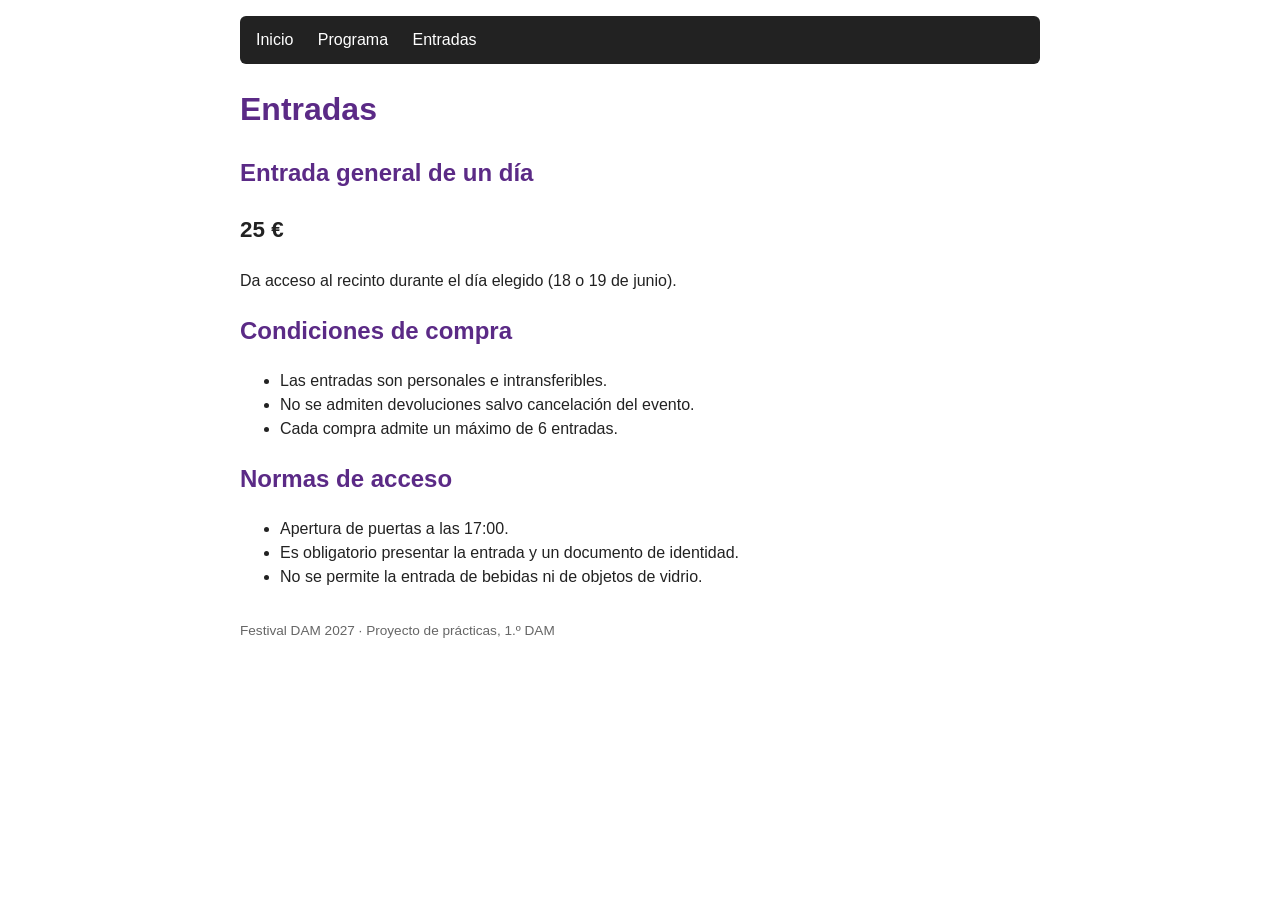
==== entradas.html @ ad325f2a "Estructura inicial del proyecto" ====
<!DOCTYPE html>
<html lang="es">
<head>
  <meta charset="UTF-8">
  <meta name="viewport" content="width=device-width, initial-scale=1.0">
  <title>Entradas - Festival DAM 2027</title>
  <link rel="stylesheet" href="style.css">
</head>
<body>
  <nav>
    <a href="index.html">Inicio</a>
    <a href="programa.html">Programa</a>
    <a href="entradas.html">Entradas</a>
  </nav>

  <h1>Entradas</h1>

  <section id="entrada-general">
    <h2>Entrada general de un día</h2>
    <p class="precio">25 €</p>
    <p>Da acceso al recinto durante el día elegido (18 o 19 de junio).</p>
  </section>

  <section id="condiciones">
    <h2>Condiciones de compra</h2>
    <ul>
      <li>Las entradas son personales e intransferibles.</li>
      <li>No se admiten devoluciones salvo cancelación del evento.</li>
      <li>Cada compra admite un máximo de 6 entradas.</li>
    </ul>
  </section>

  <section id="normas-acceso">
    <h2>Normas de acceso</h2>
    <ul>
      <li>Apertura de puertas a las 17:00.</li>
      <li>Es obligatorio presentar la entrada y un documento de identidad.</li>
      <li>No se permite la entrada de bebidas ni de objetos de vidrio.</li>
    </ul>
  </section>

  <footer>Festival DAM 2027 · Proyecto de prácticas, 1.º DAM</footer>
</body>
</html>
---- style.css ----
body {
  font-family: Arial, Helvetica, sans-serif;
  max-width: 800px;
  margin: 0 auto;
  padding: 1rem;
  line-height: 1.5;
  color: #222;
}

nav {
  background: #222;
  padding: 0.75rem 1rem;
  border-radius: 6px;
}

nav a {
  color: #fff;
  margin-right: 1.25rem;
  text-decoration: none;
}

nav a:hover {
  text-decoration: underline;
}

h1, h2 {
  color: #5b2a86;
}

table {
  border-collapse: collapse;
  width: 100%;
  margin-bottom: 1.5rem;
}

th, td {
  border: 1px solid #ccc;
  padding: 0.5rem;
  text-align: left;
}

th {
  background: #eee;
}

.precio {
  font-size: 1.4rem;
  font-weight: bold;
}

footer {
  margin-top: 2rem;
  font-size: 0.85rem;
  color: #666;
}
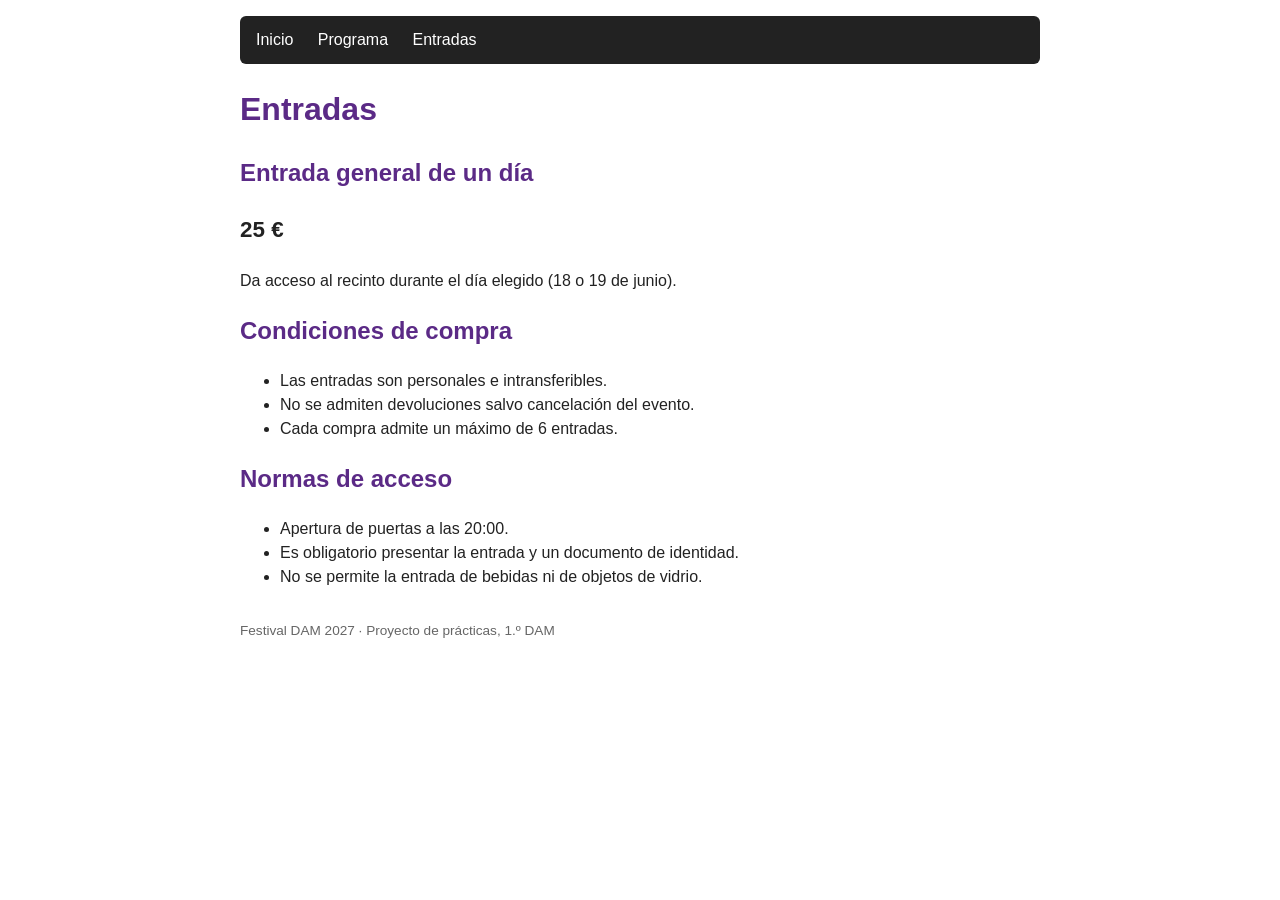
==== commit 9e0dc5f7: "Actualiza normas de acceso" ====
--- a/entradas.html
+++ b/entradas.html
@@ -33,7 +33,7 @@
   <section id="normas-acceso">
     <h2>Normas de acceso</h2>
     <ul>
-      <li>Apertura de puertas a las 17:00.</li>
+      <li>Apertura de puertas a las 20:00.</li>
       <li>Es obligatorio presentar la entrada y un documento de identidad.</li>
       <li>No se permite la entrada de bebidas ni de objetos de vidrio.</li>
     </ul>
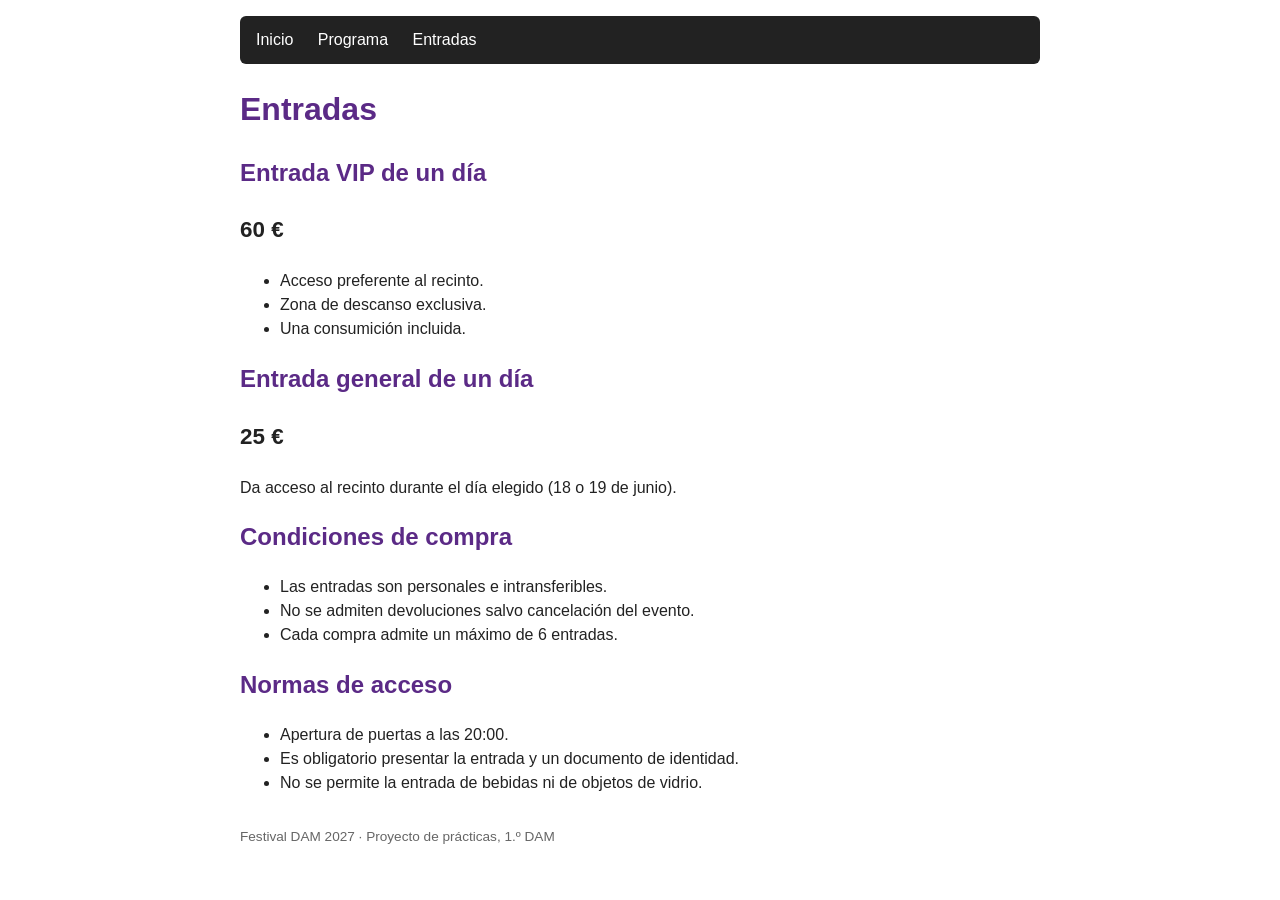
==== commit 915daf0d: "Añade entrada VIP de un día" ====
--- a/entradas.html
+++ b/entradas.html
@@ -14,6 +14,16 @@
   </nav>
 
   <h1>Entradas</h1>
+
+    <section id="entrada-vip">
+    <h2>Entrada VIP de un día</h2>
+    <p class="precio">60 €</p>
+    <ul>
+      <li>Acceso preferente al recinto.</li>
+      <li>Zona de descanso exclusiva.</li>
+      <li>Una consumición incluida.</li>
+    </ul>
+  </section>
 
   <section id="entrada-general">
     <h2>Entrada general de un día</h2>
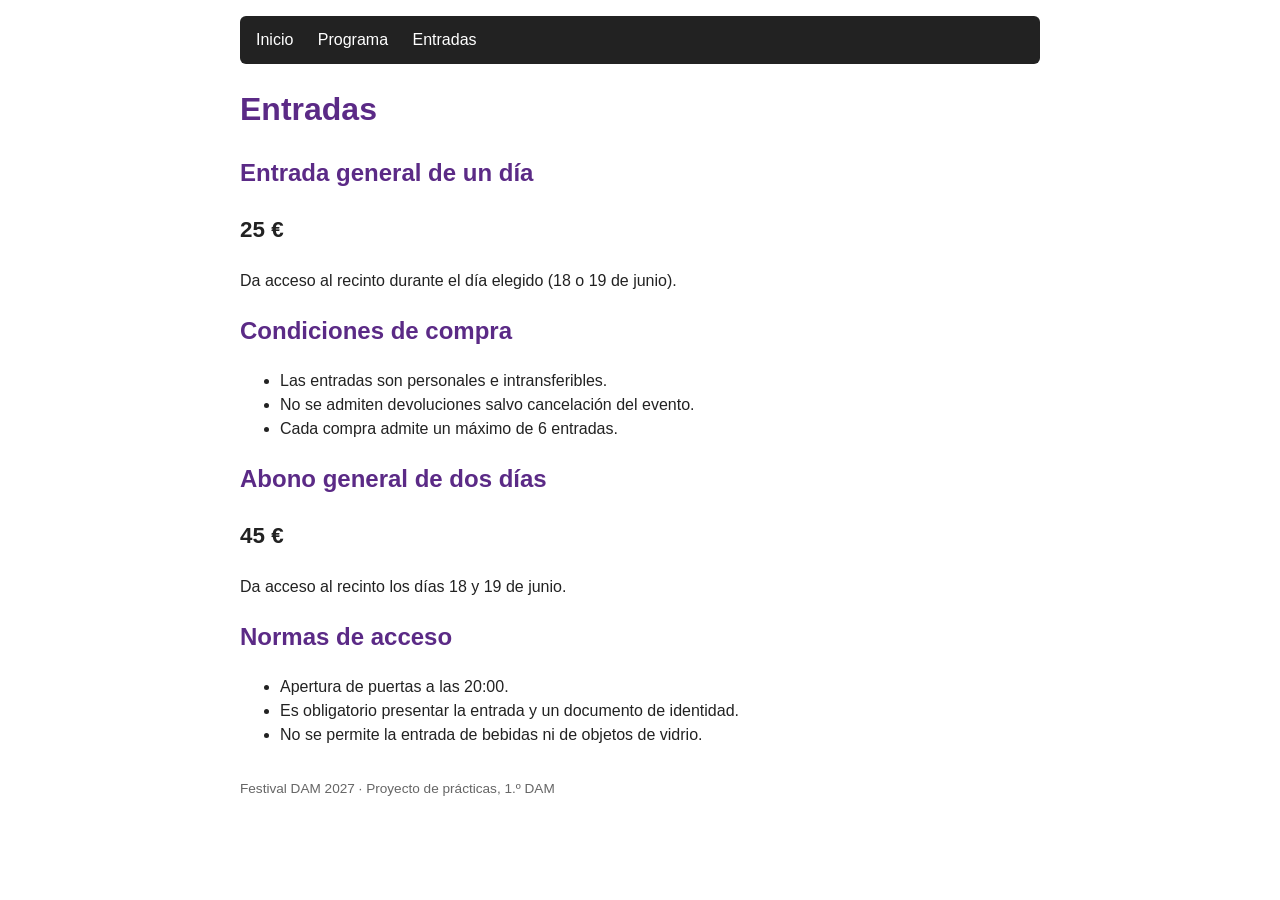
==== commit fbff154e: "Añade abono general de dos días" ====
--- a/entradas.html
+++ b/entradas.html
@@ -15,16 +15,6 @@
 
   <h1>Entradas</h1>
 
-    <section id="entrada-vip">
-    <h2>Entrada VIP de un día</h2>
-    <p class="precio">60 €</p>
-    <ul>
-      <li>Acceso preferente al recinto.</li>
-      <li>Zona de descanso exclusiva.</li>
-      <li>Una consumición incluida.</li>
-    </ul>
-  </section>
-
   <section id="entrada-general">
     <h2>Entrada general de un día</h2>
     <p class="precio">25 €</p>
@@ -40,6 +30,12 @@
     </ul>
   </section>
 
+  <section id="abono-dos-dias">
+    <h2>Abono general de dos días</h2>
+    <p class="precio">45 €</p>
+    <p>Da acceso al recinto los días 18 y 19 de junio.</p>
+  </section>
+
   <section id="normas-acceso">
     <h2>Normas de acceso</h2>
     <ul>
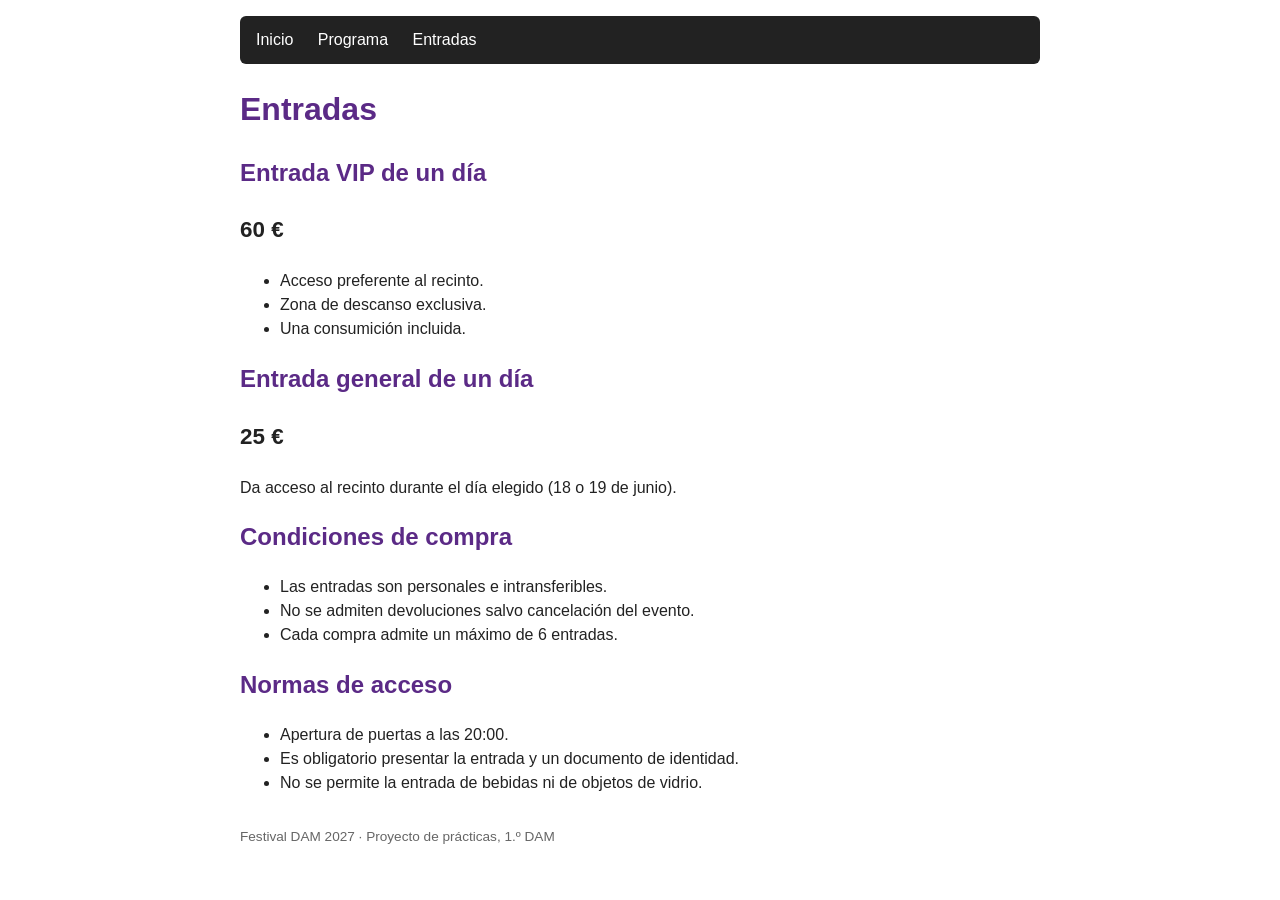
==== commit ba18227d: "Merge pull request #1 from ortizrosario26/feature/mejora-a Añade entrada VIP y nuevo eslogan" ====
--- a/entradas.html
+++ b/entradas.html
@@ -15,6 +15,16 @@
 
   <h1>Entradas</h1>
 
+    <section id="entrada-vip">
+    <h2>Entrada VIP de un día</h2>
+    <p class="precio">60 €</p>
+    <ul>
+      <li>Acceso preferente al recinto.</li>
+      <li>Zona de descanso exclusiva.</li>
+      <li>Una consumición incluida.</li>
+    </ul>
+  </section>
+
   <section id="entrada-general">
     <h2>Entrada general de un día</h2>
     <p class="precio">25 €</p>
@@ -30,12 +40,6 @@
     </ul>
   </section>
 
-  <section id="abono-dos-dias">
-    <h2>Abono general de dos días</h2>
-    <p class="precio">45 €</p>
-    <p>Da acceso al recinto los días 18 y 19 de junio.</p>
-  </section>
-
   <section id="normas-acceso">
     <h2>Normas de acceso</h2>
     <ul>
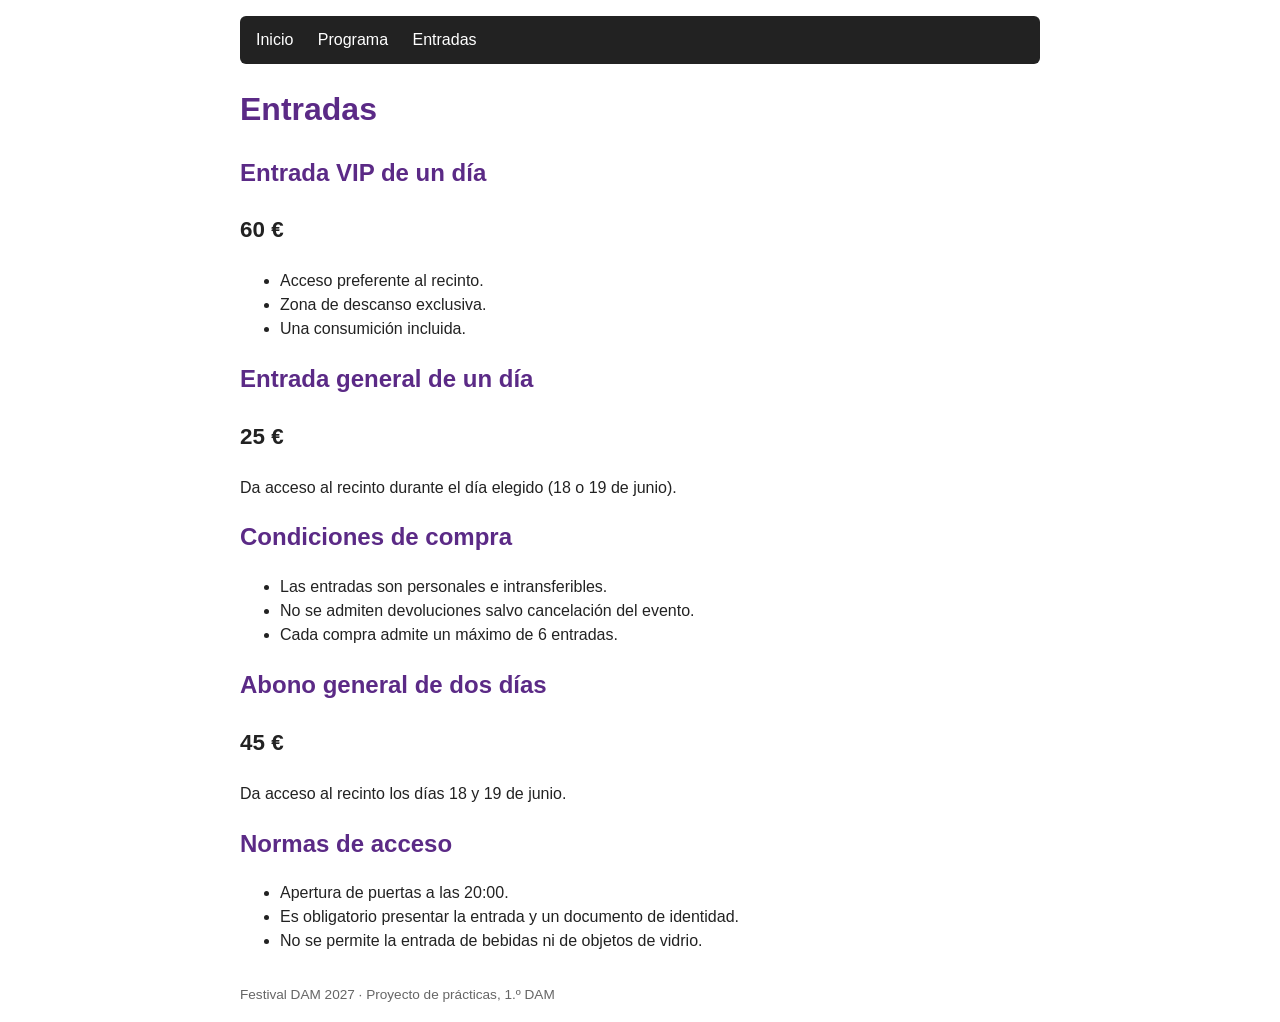
==== commit e5886bdb: "Resuelve conflicto del eslogan" ====
--- a/entradas.html
+++ b/entradas.html
@@ -40,6 +40,12 @@
     </ul>
   </section>
 
+  <section id="abono-dos-dias">
+    <h2>Abono general de dos días</h2>
+    <p class="precio">45 €</p>
+    <p>Da acceso al recinto los días 18 y 19 de junio.</p>
+  </section>
+
   <section id="normas-acceso">
     <h2>Normas de acceso</h2>
     <ul>
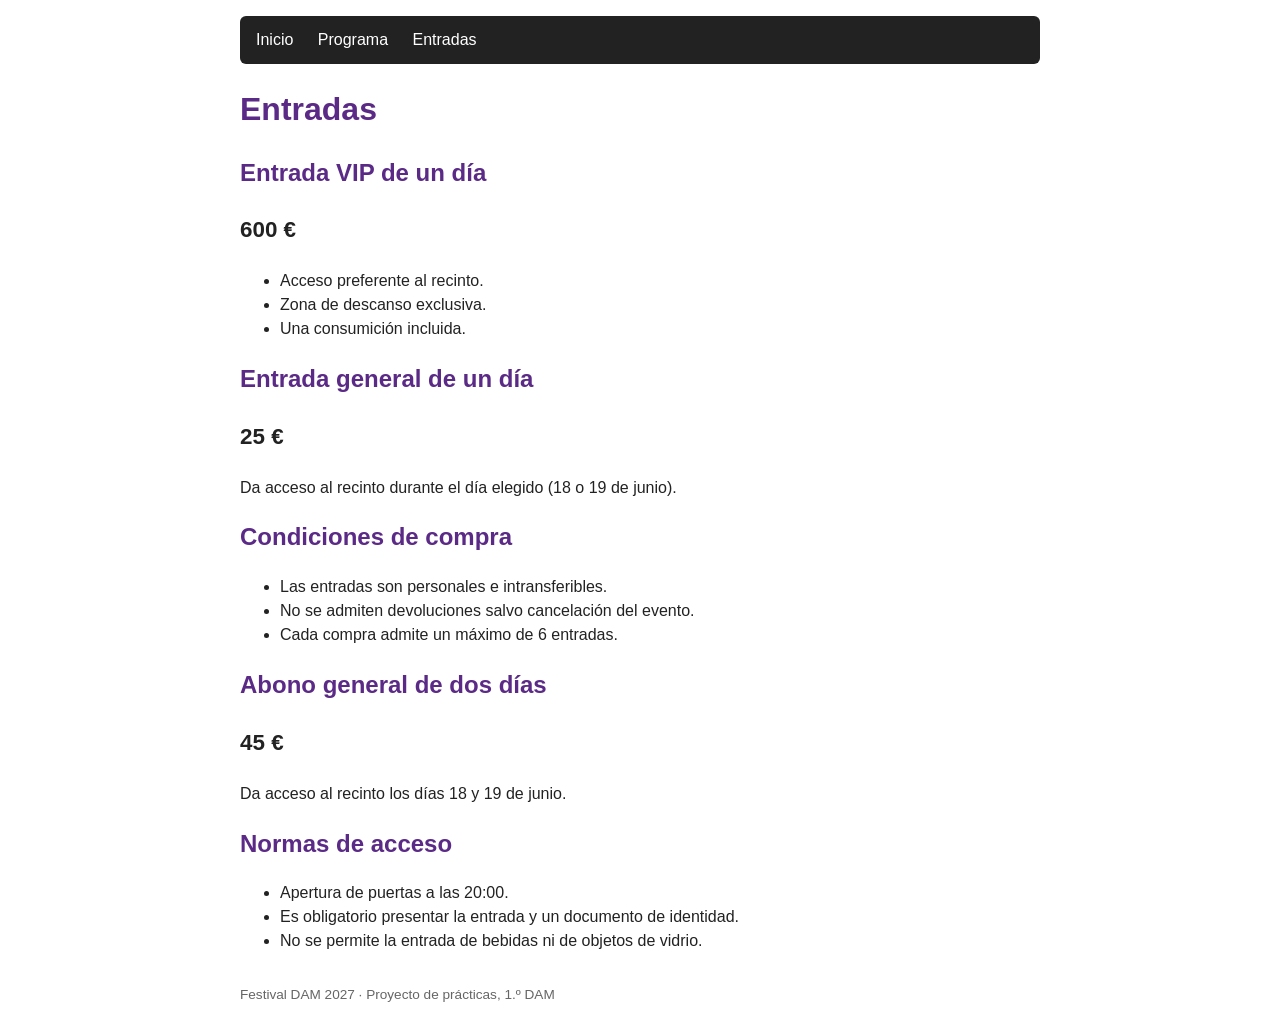
==== commit 223965cd: "Cambia precio VIP" ====
--- a/entradas.html
+++ b/entradas.html
@@ -17,7 +17,7 @@
 
     <section id="entrada-vip">
     <h2>Entrada VIP de un día</h2>
-    <p class="precio">60 €</p>
+    <p class="precio">600 €</p>
     <ul>
       <li>Acceso preferente al recinto.</li>
       <li>Zona de descanso exclusiva.</li>
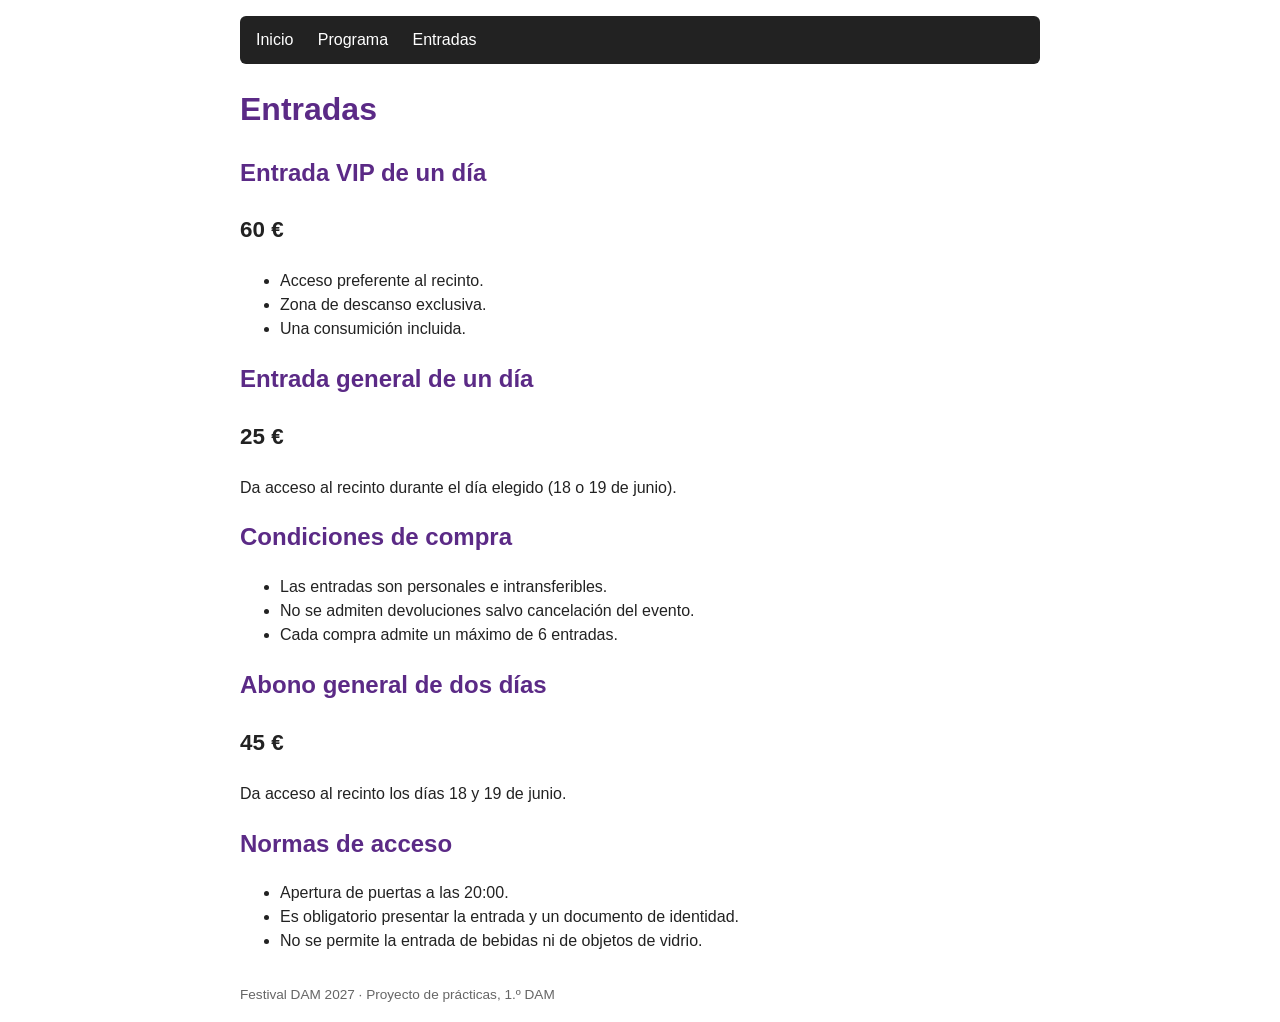
==== commit 43cc368b: "Revert "Cambia precio VIP" This reverts commit 223965cda36c19cb5421cf90774a8fc613deac39." ====
--- a/entradas.html
+++ b/entradas.html
@@ -17,7 +17,7 @@
 
     <section id="entrada-vip">
     <h2>Entrada VIP de un día</h2>
-    <p class="precio">600 €</p>
+    <p class="precio">60 €</p>
     <ul>
       <li>Acceso preferente al recinto.</li>
       <li>Zona de descanso exclusiva.</li>
